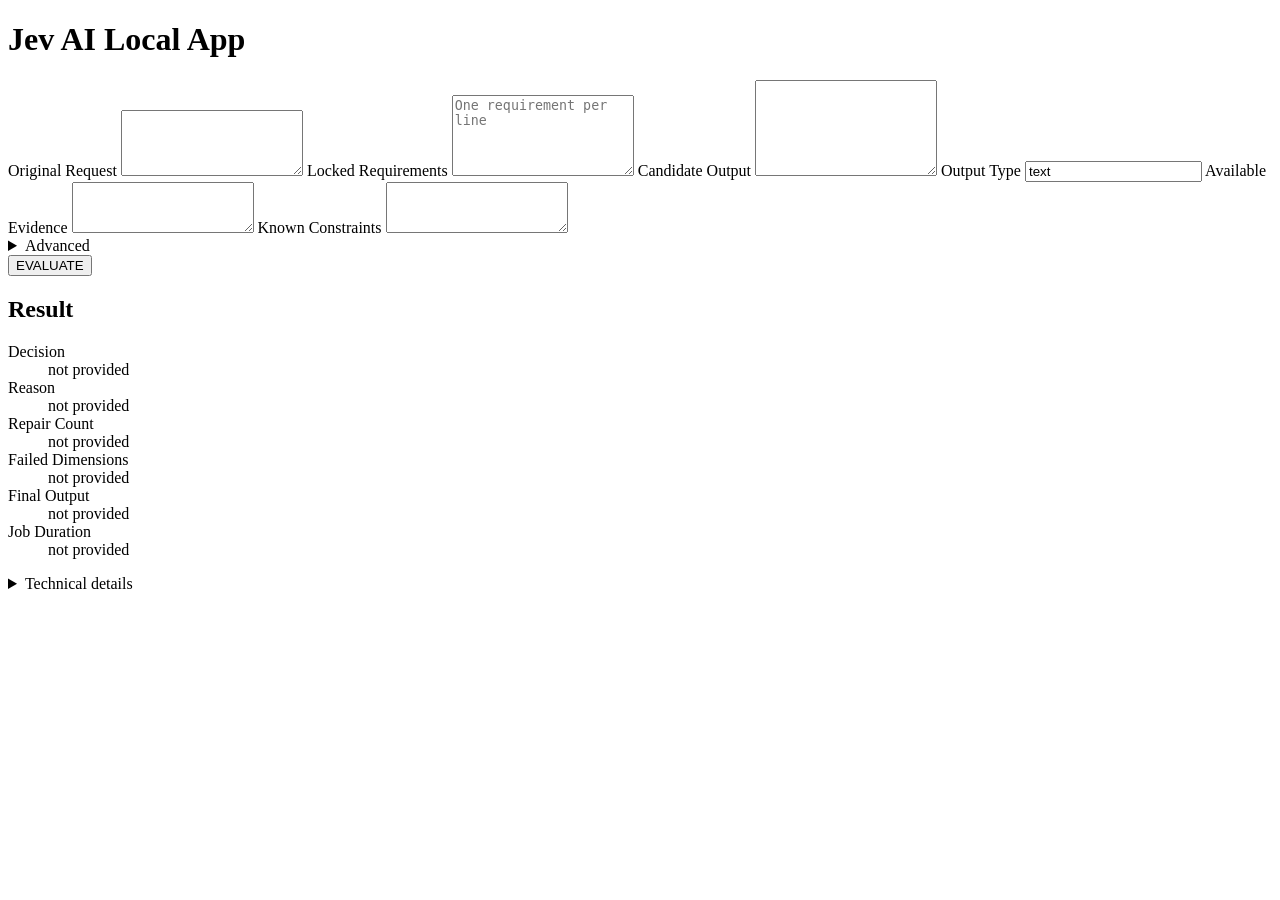
==== app/index.html @ cababbc4 "feat: add local V1 app boundary Add a thin localhost UI and CLI-aligned adapter. Keep V1 authoritati" ====
<!DOCTYPE html>
<html lang="en">
  <head>
    <meta charset="UTF-8" />
    <meta name="viewport" content="width=device-width, initial-scale=1.0" />
    <title>Jev AI Local App</title>
    <link rel="stylesheet" href="/style.css" />
  </head>
  <body>
    <main class="app-shell">
      <h1>Jev AI Local App</h1>

      <form id="jev-form" novalidate>
        <label for="original_request">Original Request</label>
        <textarea id="original_request" name="original_request" rows="4" required></textarea>

        <label for="locked_requirements">Locked Requirements</label>
        <textarea id="locked_requirements" name="locked_requirements" rows="5" placeholder="One requirement per line"></textarea>

        <label for="candidate_output">Candidate Output</label>
        <textarea id="candidate_output" name="candidate_output" rows="6"></textarea>

        <label for="output_type">Output Type</label>
        <input id="output_type" name="output_type" type="text" value="text" />

        <label for="available_evidence">Available Evidence</label>
        <textarea id="available_evidence" name="available_evidence" rows="3"></textarea>

        <label for="known_constraints">Known Constraints</label>
        <textarea id="known_constraints" name="known_constraints" rows="3"></textarea>

        <details>
          <summary>Advanced</summary>
          <label for="deterministic_checks">Deterministic Checks (JSON object)</label>
          <textarea id="deterministic_checks" name="deterministic_checks" rows="6" placeholder='{"max_chars": 200}'></textarea>
        </details>

        <div class="actions">
          <button id="evaluate-button" type="submit">EVALUATE</button>
        </div>
      </form>

      <section id="error-section" class="hidden" aria-live="polite"></section>

      <section id="result-section" class="hidden">
        <h2>Result</h2>
        <dl class="summary">
          <div>
            <dt>Decision</dt>
            <dd id="decision-value">not provided</dd>
          </div>
          <div>
            <dt>Reason</dt>
            <dd id="reason-value">not provided</dd>
          </div>
          <div>
            <dt>Repair Count</dt>
            <dd id="repair-count-value">not provided</dd>
          </div>
          <div>
            <dt>Failed Dimensions</dt>
            <dd id="failed-dimensions-value">not provided</dd>
          </div>
          <div>
            <dt>Final Output</dt>
            <dd id="final-output-value">not provided</dd>
          </div>
          <div>
            <dt>Job Duration</dt>
            <dd id="job-duration-value">not provided</dd>
          </div>
        </dl>

        <details>
          <summary>Technical details</summary>
          <pre id="technical-details" aria-live="polite"></pre>
        </details>
      </section>
    </main>

    <script src="/app.js"></script>
  </body>
</html>
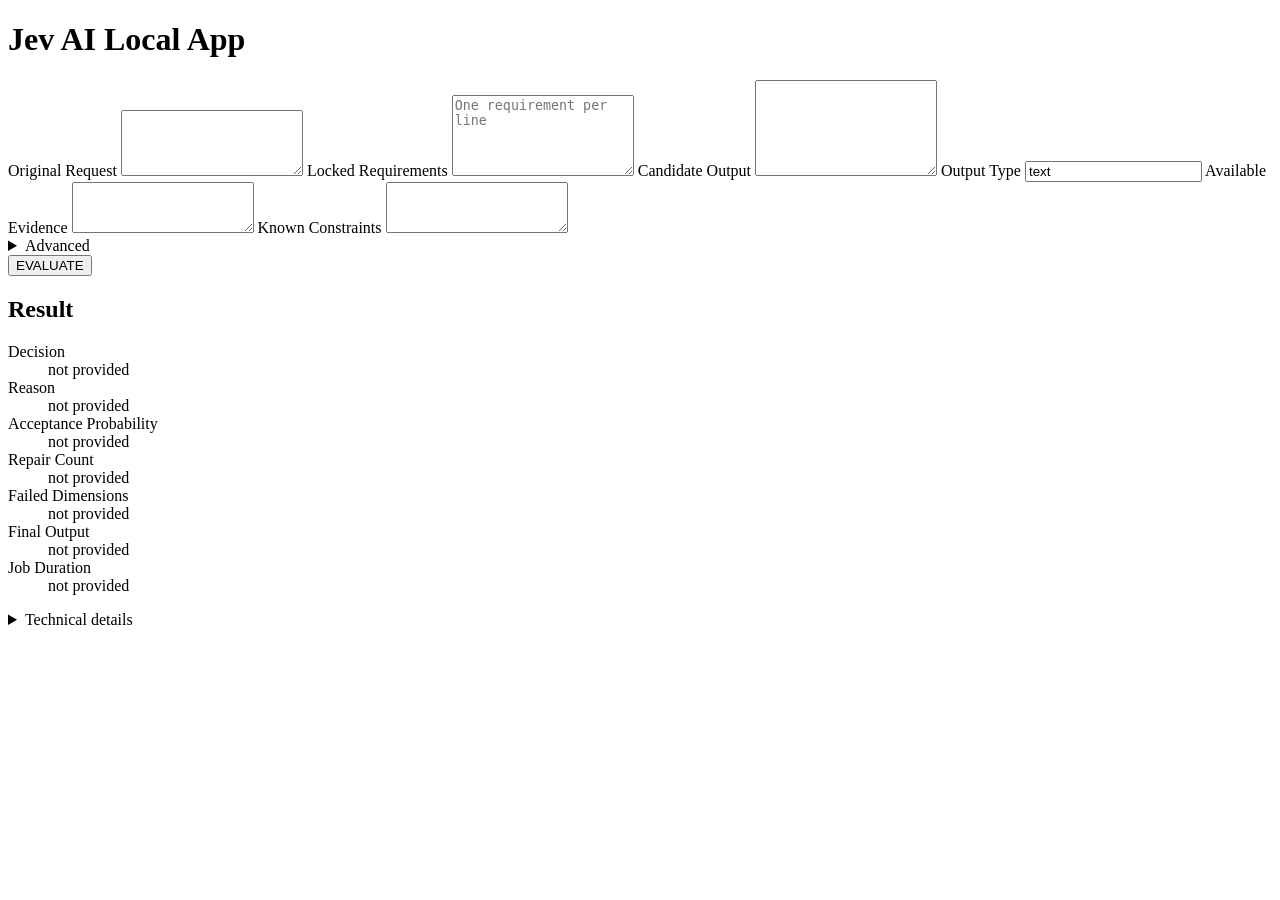
==== commit a38c51a7: "feat(app): show acceptance probability in evaluation summary" ====
--- a/app/index.html
+++ b/app/index.html
@@ -54,6 +54,10 @@
             <dd id="reason-value">not provided</dd>
           </div>
           <div>
+            <dt>Acceptance Probability</dt>
+            <dd id="acceptance-probability-value">not provided</dd>
+          </div>
+          <div>
             <dt>Repair Count</dt>
             <dd id="repair-count-value">not provided</dd>
           </div>
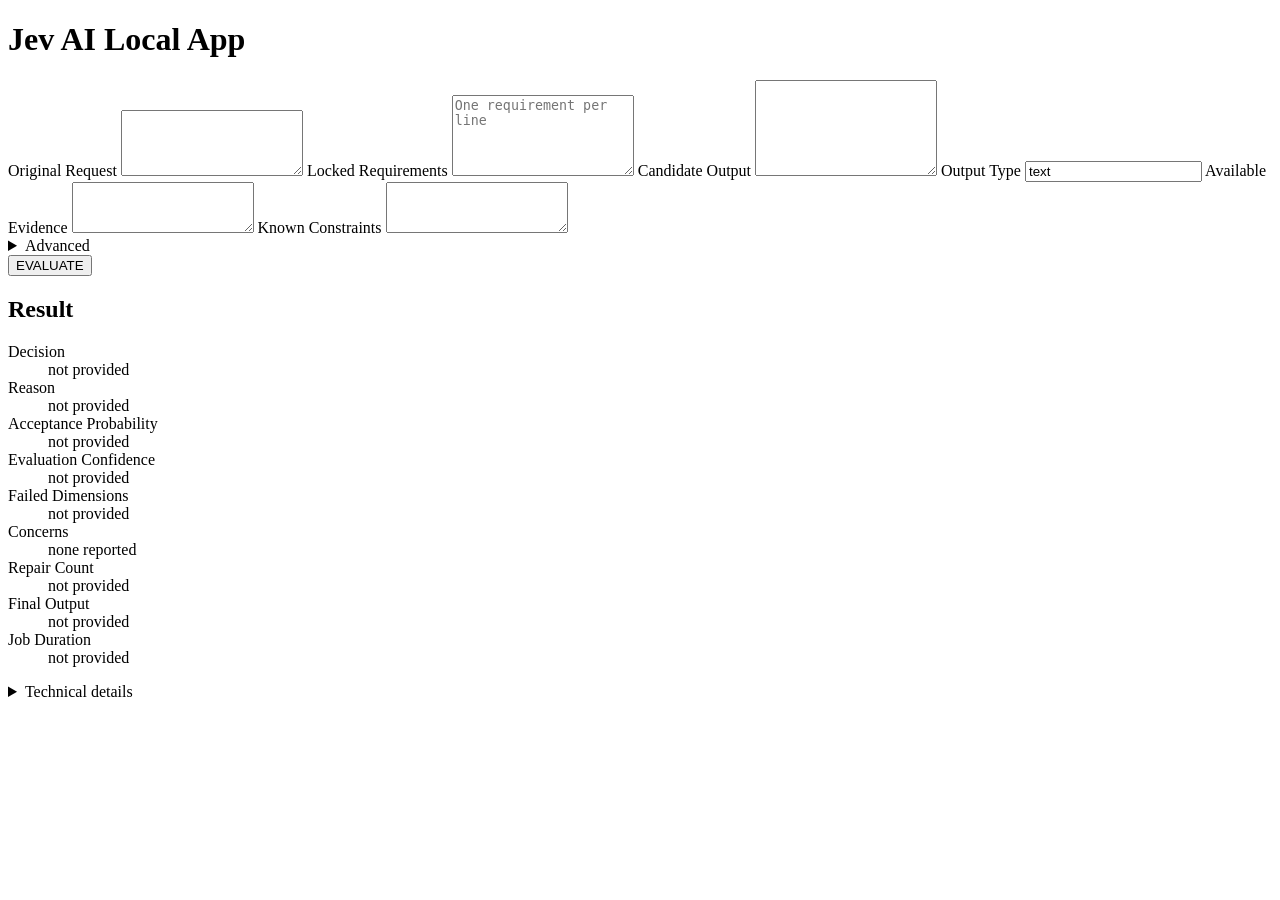
==== commit 14752c7b: "feat(app): complete Decision Console V1 summary" ====
--- a/app/index.html
+++ b/app/index.html
@@ -58,12 +58,20 @@
             <dd id="acceptance-probability-value">not provided</dd>
           </div>
           <div>
-            <dt>Repair Count</dt>
-            <dd id="repair-count-value">not provided</dd>
+            <dt>Evaluation Confidence</dt>
+            <dd id="evaluation-confidence-value">not provided</dd>
           </div>
           <div>
             <dt>Failed Dimensions</dt>
             <dd id="failed-dimensions-value">not provided</dd>
+          </div>
+          <div>
+            <dt>Concerns</dt>
+            <dd id="concerns-value">none reported</dd>
+          </div>
+          <div>
+            <dt>Repair Count</dt>
+            <dd id="repair-count-value">not provided</dd>
           </div>
           <div>
             <dt>Final Output</dt>
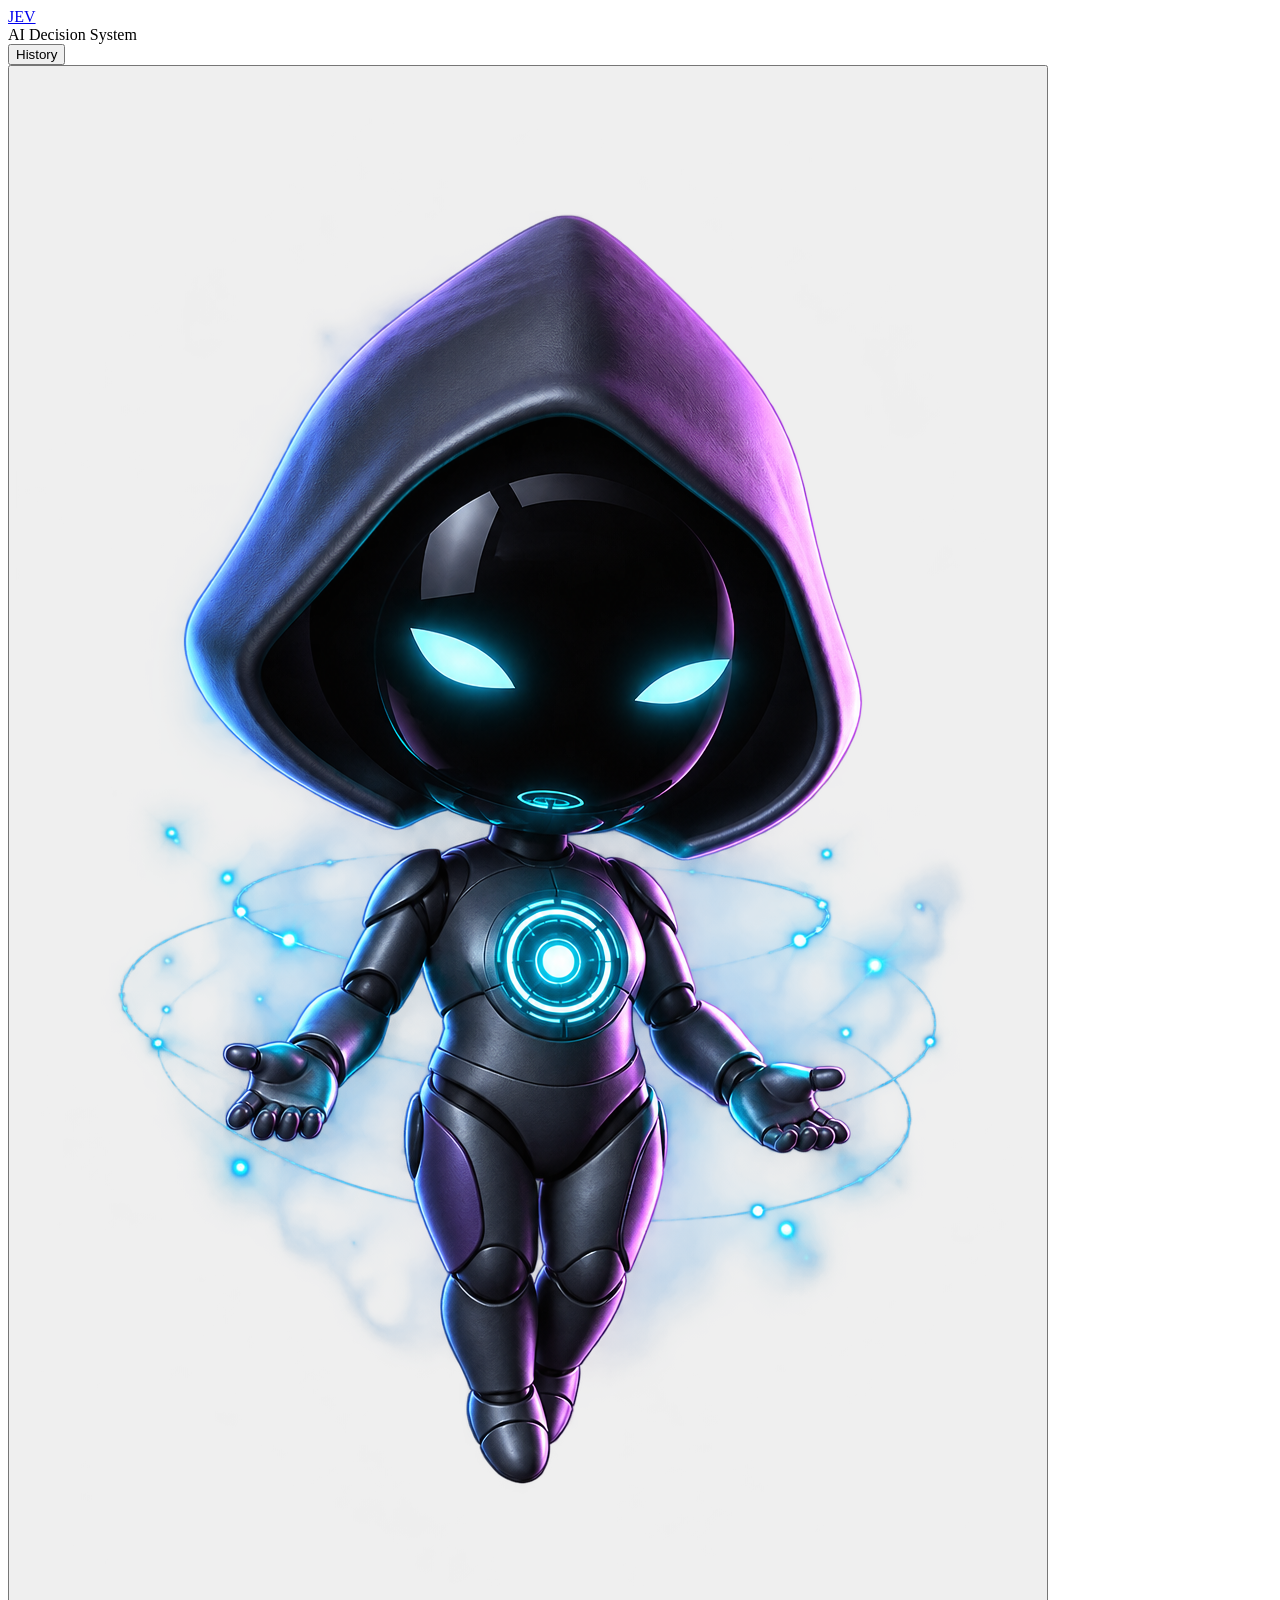
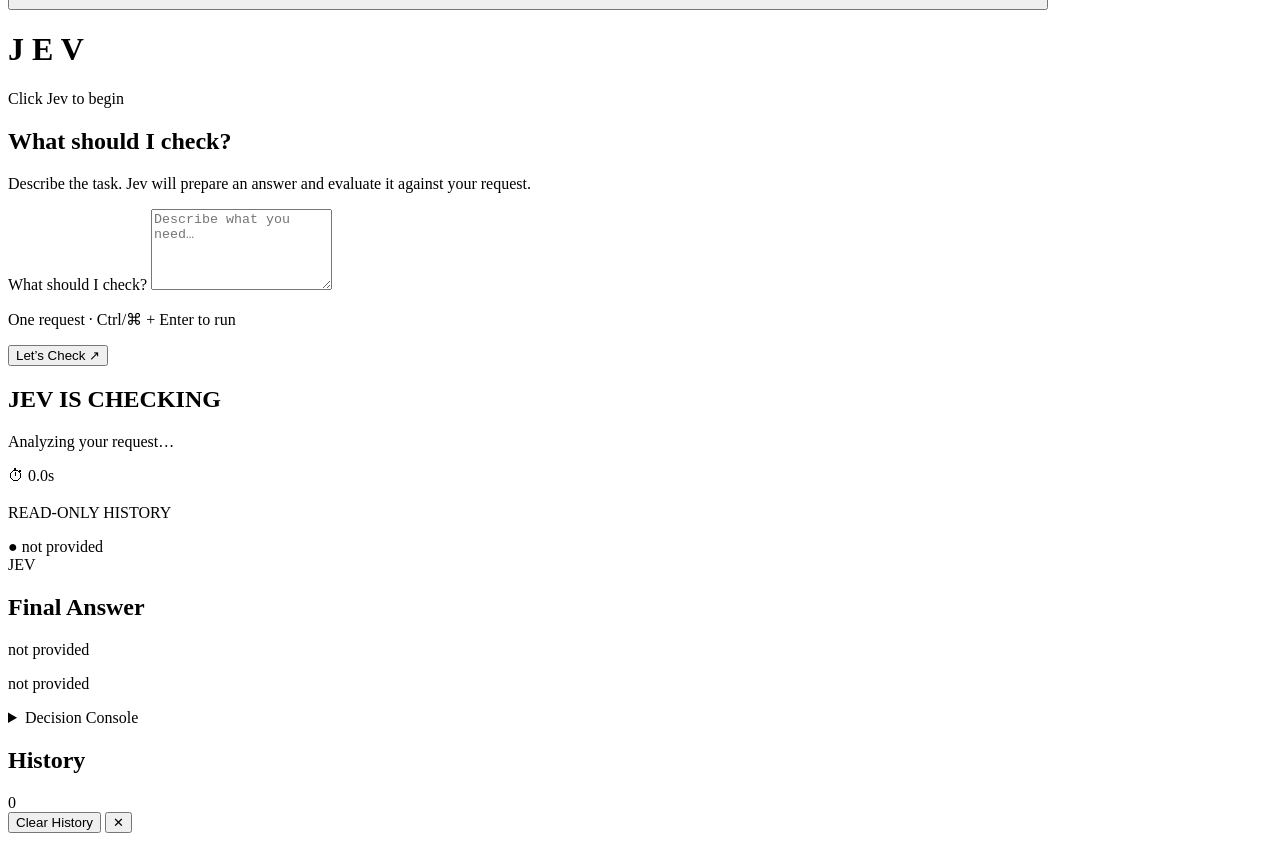
==== commit 2a61f92f: "feat(app): add Jev V0.2 auto-gate visual experience" ====
--- a/app/index.html
+++ b/app/index.html
@@ -3,92 +3,205 @@
   <head>
     <meta charset="UTF-8" />
     <meta name="viewport" content="width=device-width, initial-scale=1.0" />
-    <title>Jev AI Local App</title>
+    <meta name="theme-color" content="#07090c" />
+    <title>Jev — AI Decision System</title>
     <link rel="stylesheet" href="/style.css" />
+    <link rel="preload" as="image" href="assets/jev/jev_idle.png" />
+    <link rel="preload" as="image" href="assets/jev/jev_attentive.png" />
+    <link rel="preload" as="image" href="assets/jev/jev_checking.png" />
+    <link rel="preload" as="image" href="assets/jev/jev_human_review.png" />
+    <link rel="preload" as="image" href="assets/jev/jev_failure.png" />
   </head>
   <body>
-    <main class="app-shell">
-      <h1>Jev AI Local App</h1>
-
-      <form id="jev-form" novalidate>
-        <label for="original_request">Original Request</label>
-        <textarea id="original_request" name="original_request" rows="4" required></textarea>
-
-        <label for="locked_requirements">Locked Requirements</label>
-        <textarea id="locked_requirements" name="locked_requirements" rows="5" placeholder="One requirement per line"></textarea>
-
-        <label for="candidate_output">Candidate Output</label>
-        <textarea id="candidate_output" name="candidate_output" rows="6"></textarea>
-
-        <label for="output_type">Output Type</label>
-        <input id="output_type" name="output_type" type="text" value="text" />
-
-        <label for="available_evidence">Available Evidence</label>
-        <textarea id="available_evidence" name="available_evidence" rows="3"></textarea>
-
-        <label for="known_constraints">Known Constraints</label>
-        <textarea id="known_constraints" name="known_constraints" rows="3"></textarea>
-
-        <details>
-          <summary>Advanced</summary>
-          <label for="deterministic_checks">Deterministic Checks (JSON object)</label>
-          <textarea id="deterministic_checks" name="deterministic_checks" rows="6" placeholder='{"max_chars": 200}'></textarea>
-        </details>
-
-        <div class="actions">
-          <button id="evaluate-button" type="submit">EVALUATE</button>
-        </div>
-      </form>
-
-      <section id="error-section" class="hidden" aria-live="polite"></section>
-
-      <section id="result-section" class="hidden">
-        <h2>Result</h2>
-        <dl class="summary">
-          <div>
-            <dt>Decision</dt>
-            <dd id="decision-value">not provided</dd>
+    <div class="mindspace" id="mindspace">
+      <header class="masthead">
+        <div class="masthead-brand">
+          <a class="wordmark" href="/" aria-label="Jev home">JEV</a>
+          <div class="product-label">AI Decision System</div>
+        </div>
+        <div class="masthead-actions">
+          <button
+            type="button"
+            id="history-toggle-button"
+            class="history-toggle-button"
+            aria-label="Evaluation history"
+          >
+            History
+          </button>
+        </div>
+      </header>
+
+      <main class="mindspace-body">
+        <!-- The Jev Character Hero/Stage -->
+        <div class="jev-stage" id="jev-stage">
+          <button
+            type="button"
+            id="jev-hero-button"
+            class="jev-hero-button"
+            aria-label="Click Jev to begin"
+          >
+            <div class="jev-glow-platform" aria-hidden="true"></div>
+            <img
+              id="jev-character"
+              class="jev-hero-image"
+              src="assets/jev/jev_idle.png"
+              alt="Jev AI Hero"
+            />
+          </button>
+          <div id="idle-prompt-group" class="idle-prompt-group">
+            <h1 class="idle-brand">J E V</h1>
+            <p id="hero-prompt" class="hero-prompt">Click Jev to begin</p>
           </div>
-          <div>
-            <dt>Reason</dt>
-            <dd id="reason-value">not provided</dd>
+        </div>
+
+        <!-- The Interactive Panel (Composer / Checking / Result) -->
+        <div id="active-panel" class="active-panel hidden">
+          <!-- State 2: Composer View -->
+          <div id="composer-view" class="view-panel">
+            <div class="composer-header">
+              <h2 class="view-title">What should I check?</h2>
+              <p class="view-subtitle">Describe the task. Jev will prepare an answer and evaluate it against your request.</p>
+            </div>
+
+            <form id="jev-form" class="request-composer" novalidate>
+              <label class="sr-only" for="request_text">What should I check?</label>
+              <textarea
+                id="request_text"
+                name="request_text"
+                rows="5"
+                placeholder="Describe what you need…"
+                required
+                aria-describedby="request-hint"
+              ></textarea>
+              <div class="composer-footer">
+                <p id="request-hint">One request · Ctrl/⌘ + Enter to run</p>
+                <button id="evaluate-button" type="submit">
+                  <span>Let’s Check</span>
+                  <span class="button-arrow" aria-hidden="true">↗</span>
+                </button>
+              </div>
+            </form>
           </div>
-          <div>
-            <dt>Acceptance Probability</dt>
-            <dd id="acceptance-probability-value">not provided</dd>
-          </div>
-          <div>
-            <dt>Evaluation Confidence</dt>
-            <dd id="evaluation-confidence-value">not provided</dd>
-          </div>
-          <div>
-            <dt>Failed Dimensions</dt>
-            <dd id="failed-dimensions-value">not provided</dd>
-          </div>
-          <div>
-            <dt>Concerns</dt>
-            <dd id="concerns-value">none reported</dd>
-          </div>
-          <div>
-            <dt>Repair Count</dt>
-            <dd id="repair-count-value">not provided</dd>
-          </div>
-          <div>
-            <dt>Final Output</dt>
-            <dd id="final-output-value">not provided</dd>
-          </div>
-          <div>
-            <dt>Job Duration</dt>
-            <dd id="job-duration-value">not provided</dd>
-          </div>
-        </dl>
-
-        <details>
-          <summary>Technical details</summary>
-          <pre id="technical-details" aria-live="polite"></pre>
-        </details>
-      </section>
-    </main>
+
+          <!-- State 3: Checking View -->
+          <section id="processing-section" class="view-panel processing-view hidden" role="status" aria-live="polite">
+            <h2 class="checking-title">JEV IS CHECKING</h2>
+            <p id="processing-message" class="checking-subtitle">Analyzing your request…</p>
+            <div class="timer-badge">
+              <span class="timer-icon" aria-hidden="true">⏱</span>
+              <span id="elapsed-time" class="timer-digits">0.0s</span>
+            </div>
+          </section>
+
+          <!-- Notification / Clarification / Technical Error -->
+          <section id="message-section" class="message-panel hidden" aria-live="polite">
+            <div class="message-heading-row">
+              <span id="message-icon" class="message-icon" aria-hidden="true"></span>
+              <h2 id="message-title"></h2>
+            </div>
+            <div id="message-content"></div>
+          </section>
+
+          <!-- State 4+: Result View -->
+          <section id="result-section" class="view-panel result-view hidden" aria-labelledby="result-heading">
+            <div id="historical-banner" class="historical-banner hidden">
+              <div class="historical-banner-header">
+                <span class="historical-badge">READ-ONLY HISTORY</span>
+                <span id="historical-time" class="historical-time"></span>
+              </div>
+              <p id="historical-request-display" class="historical-request-display"></p>
+            </div>
+
+            <div id="decision-panel" class="decision-header-row" data-decision="OTHER">
+              <div id="decision-badge" class="decision-badge">
+                <span id="decision-icon" class="decision-icon">●</span>
+                <span id="decision-value" class="decision-label">not provided</span>
+              </div>
+              <div class="signature-block">
+                <span id="job-signature" class="job-signature">JEV</span>
+              </div>
+            </div>
+
+            <div class="answer-wrapper">
+              <h2 id="result-heading" class="answer-title">Final Answer</h2>
+              <article class="answer-panel">
+                <div id="final-output-value" class="answer-copy">not provided</div>
+              </article>
+              <div class="reason-block">
+                <p id="reason-value" class="reason-copy">not provided</p>
+              </div>
+            </div>
+
+            <details class="disclosure decision-console">
+              <summary>Decision Console</summary>
+              <dl class="analysis-grid">
+                <div>
+                  <dt>Evaluation Confidence</dt>
+                  <dd id="evaluation-confidence-value">not provided</dd>
+                </div>
+                <div>
+                  <dt>Acceptance Probability</dt>
+                  <dd id="acceptance-probability-value">not provided</dd>
+                </div>
+                <div>
+                  <dt>Failed Dimensions</dt>
+                  <dd id="failed-dimensions-value">not provided</dd>
+                </div>
+                <div>
+                  <dt>Concerns</dt>
+                  <dd id="concerns-value">none reported</dd>
+                </div>
+                <div>
+                  <dt>Repair Count</dt>
+                  <dd id="repair-count-value">not provided</dd>
+                </div>
+                <div>
+                  <dt>Job Duration</dt>
+                  <dd id="job-duration-value">not provided</dd>
+                </div>
+              </dl>
+              <pre id="technical-details" aria-live="polite"></pre>
+            </details>
+          </section>
+        </div>
+      </main>
+    </div>
+
+    <!-- History Drawer & Backdrop -->
+    <div id="history-backdrop" class="history-backdrop hidden" aria-hidden="true"></div>
+    <aside
+      id="history-drawer"
+      class="history-drawer hidden"
+      aria-label="Evaluation History"
+      role="dialog"
+      aria-modal="true"
+    >
+      <div class="history-drawer-header">
+        <div class="history-title-group">
+          <h2 class="history-title">History</h2>
+          <span id="history-count" class="history-count">0</span>
+        </div>
+        <div class="history-header-actions">
+          <button
+            type="button"
+            id="clear-history-button"
+            class="history-clear-button"
+            title="Clear all history"
+          >
+            Clear History
+          </button>
+          <button
+            type="button"
+            id="close-history-button"
+            class="history-close-button"
+            aria-label="Close history"
+          >
+            ✕
+          </button>
+        </div>
+      </div>
+      <div id="history-list" class="history-list" role="list"></div>
+    </aside>
 
     <script src="/app.js"></script>
   </body>
